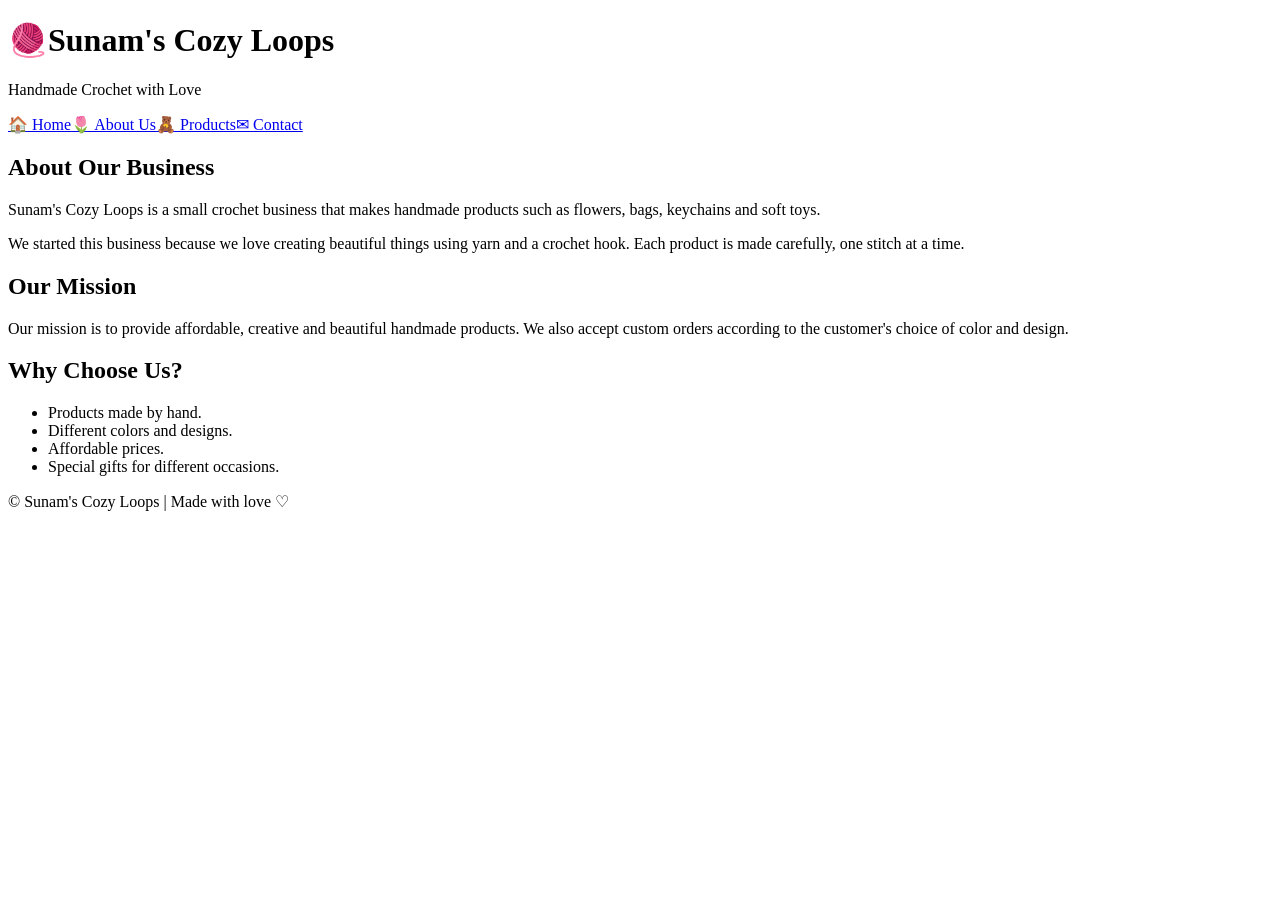
==== about.html @ b68daa3f "first commit" ====
<!DOCTYPE html>
<html lang="en">

<head>
    <meta charset="UTF-8">
    <meta name="viewport" content="width=device-width, initial-scale=1.0">
    <title>Cozy Loops - About</title>
    <link rel="stylesheet" href="css/style.css">
    <script src="js/script.js" defer></script>
</head>

<body>
    <header>
        <h1>🧶Sunam's Cozy Loops</h1>
        <p>Handmade Crochet with Love</p>
    </header>
    <nav><a href="index.html">🏠 Home</a><a href="about.html">🌷 About Us</a><a href="shop.html">🧸 Products</a><a
            href="contact.html">✉ Contact</a></nav>
    <main>
        <section class="content-box">
            <h2>About Our Business</h2>
            <p>Sunam's Cozy Loops is a small crochet business that makes handmade products such as flowers, bags, keychains and
                soft toys.</p>
            <p>We started this business because we love creating beautiful things using yarn and a crochet hook. Each
                product is made carefully, one stitch at a time.</p>
            <h2>Our Mission</h2>
            <p>Our mission is to provide affordable, creative and beautiful handmade products. We also accept custom
                orders according to the customer's choice of color and design.</p>
            <h2>Why Choose Us?</h2>
            <ul>
                <li>Products made by hand.</li>
                <li>Different colors and designs.</li>
                <li>Affordable prices.</li>
                <li>Special gifts for different occasions.</li>
            </ul>
        </section>
    </main>
    <footer>
        <p>© <span id="year"></span> Sunam's Cozy Loops | Made with love ♡</p>
    </footer>
</body>

</html>
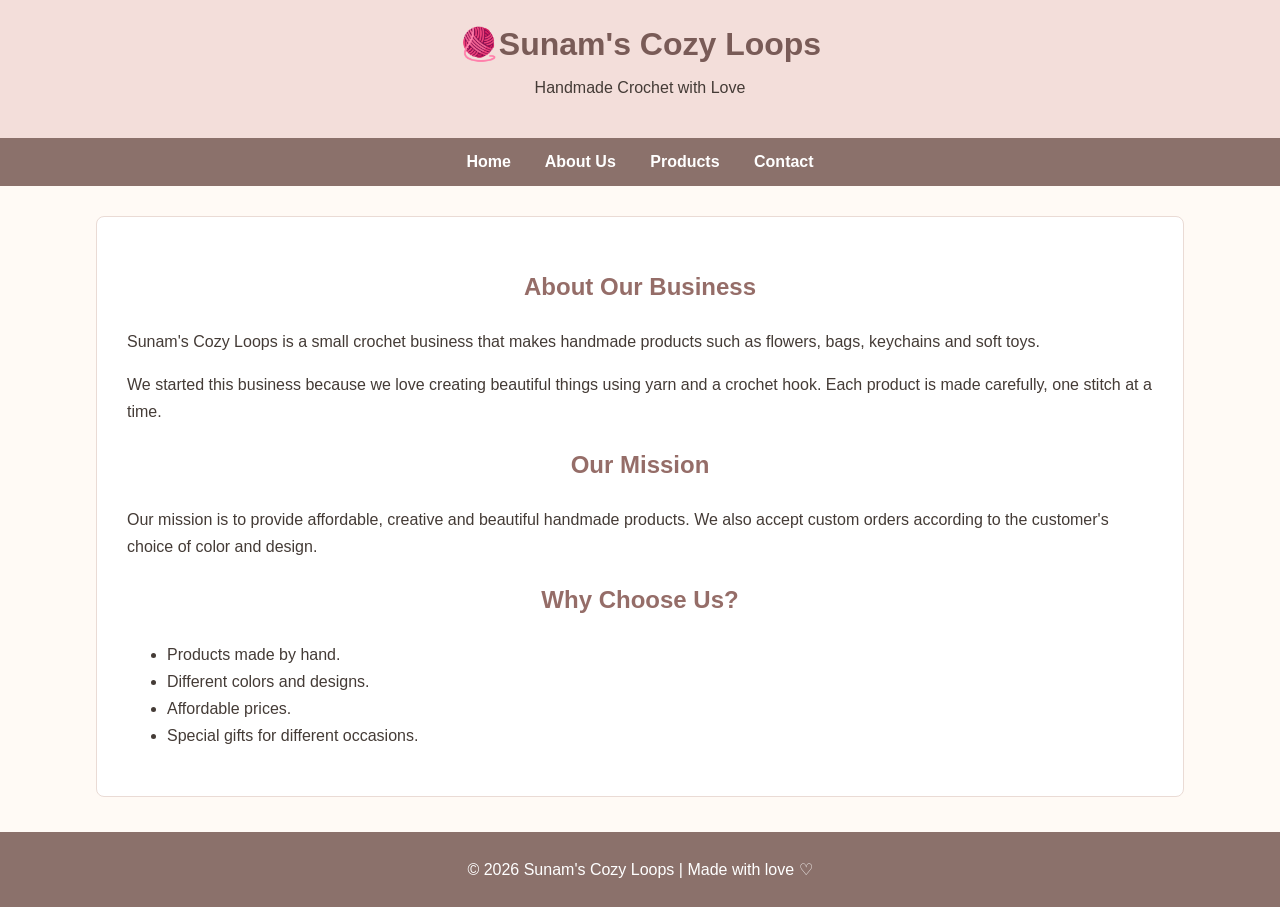
==== commit adbe8df1: "second commit" ====
--- a/about.html
+++ b/about.html
@@ -14,8 +14,8 @@
         <h1>🧶Sunam's Cozy Loops</h1>
         <p>Handmade Crochet with Love</p>
     </header>
-    <nav><a href="index.html">🏠 Home</a><a href="about.html">🌷 About Us</a><a href="shop.html">🧸 Products</a><a
-            href="contact.html">✉ Contact</a></nav>
+    <nav><a href="index.html"> Home</a><a href="about.html"> About Us</a><a href="shop.html"> Products</a><a
+            href="contact.html"> Contact</a></nav>
     <main>
         <section class="content-box">
             <h2>About Our Business</h2>
--- a/css/style.css
+++ b/css/style.css
@@ -0,0 +1,159 @@
+/* Simple CSS for all website pages */
+body {
+    margin: 0;
+    font-family: Arial, sans-serif;
+    background: #fffaf5;
+    color: #443b36;
+}
+
+header {
+    background: #f3deda;
+    text-align: center;
+    padding: 25px;
+}
+
+header h1 {
+    margin: 0;
+    color: #795b57;
+}
+
+nav {
+    background: #8b716b;
+    text-align: center;
+    padding: 15px;
+}
+
+nav a {
+    color: white;
+    text-decoration: none;
+    margin: 0 15px;
+    font-weight: bold;
+}
+
+nav a:hover {
+    color: #ffe4df;
+}
+
+main {
+    width: 85%;
+    margin: 30px auto;
+    min-height: 400px;
+}
+
+h2 {
+    color: #956d68;
+    text-align: center;
+}
+
+.welcome {
+    background: #f7eae5;
+    text-align: center;
+    padding: 45px 20px;
+    border-radius: 10px;
+    margin-bottom: 35px;
+}
+
+.welcome p,
+.intro {
+    line-height: 1.6;
+}
+
+.cards {
+    display: grid;
+    grid-template-columns: repeat(3, 1fr);
+    gap: 20px;
+    margin-top: 25px;
+}
+
+.card {
+    background: white;
+    border: 1px solid #eadbd5;
+    border-radius: 8px;
+    padding: 15px;
+    text-align: center;
+}
+
+.card img {
+    width: 100%;
+    height: 210px;
+    object-fit: cover;
+    border-radius: 6px;
+}
+
+.content-box {
+    background: white;
+    padding: 30px;
+    border: 1px solid #eadbd5;
+    border-radius: 8px;
+    line-height: 1.7;
+}
+
+.button,
+button {
+    display: inline-block;
+    background: #8b716b;
+    color: white;
+    border: 0;
+    padding: 10px 18px;
+    border-radius: 5px;
+    text-decoration: none;
+    cursor: pointer;
+    margin-top: 10px;
+}
+
+button:hover,
+.button:hover {
+    background: #684f4a;
+}
+
+.basket {
+    background: #f7eae5;
+    padding: 20px;
+    margin-top: 30px;
+    text-align: center;
+    border-radius: 8px;
+}
+
+label {
+    display: block;
+    margin-top: 15px;
+    font-weight: bold;
+}
+
+input,
+textarea {
+    width: 100%;
+    padding: 10px;
+    margin-top: 7px;
+    border: 1px solid #cbbab4;
+    border-radius: 5px;
+    font-family: Arial;
+    box-sizing: border-box;
+}
+
+footer {
+    background: #8b716b;
+    color: white;
+    text-align: center;
+    padding: 12px;
+    margin-top: 35px;
+}
+
+@media screen and (max-width: 700px) {
+    nav a {
+        display: inline-block;
+        margin: 7px;
+    }
+
+    main {
+        width: 92%;
+    }
+
+    .cards {
+        grid-template-columns: 1fr;
+    }
+
+    .content-box {
+        padding: 18px;
+    }
+}
